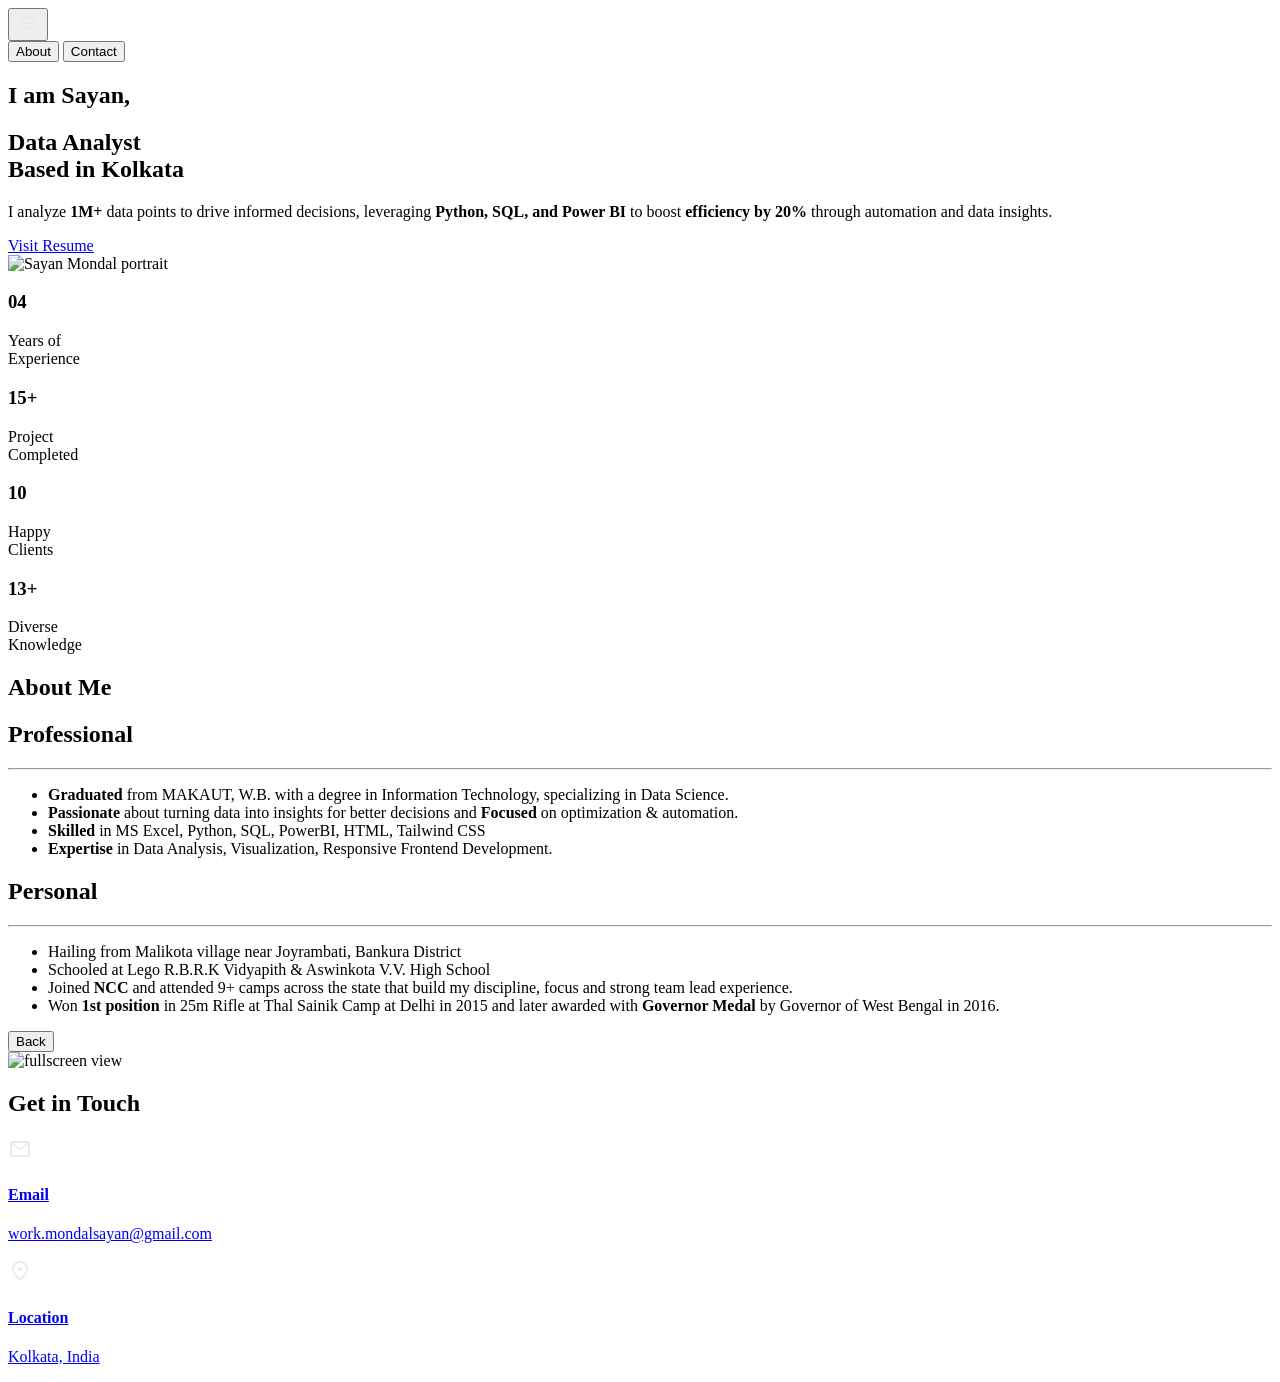
==== index.html @ 80255639 "mail id change to work.mondalsayan@gmail.com" ====
<!DOCTYPE html>
<html lang="en">

<head>
  <!-- Character Encoding & Responsive Meta -->
  <meta charset="UTF-8" />
  <meta name="viewport" content="width=device-width, initial-scale=1.0" />

  <!-- SEO & Social Meta -->
  <title>Portfolio – Sayan Mondal (Analyst Sayan) | Data Analyst</title>
  <meta name="description"
    content="Explore Sayan Mondal's professional portfolio featuring his work as a Data Analyst & Frontend Developer, based in Kolkata. Check out his resume, projects, and experience." />
  <meta name="keywords"
    content="Sayan Mondal, Analyst Sayan, portfolio, data analyst, resume, projects, professional portfolio, responsive portfolio, Kolkata developer" />
  <meta name="author" content="Sayan Mondal" />
  <meta name="robots" content="index, follow">

  <!-- Open Graph & Twitter Meta -->
  <meta property="og:type" content="website" />
  <meta property="og:title" content="Analyst Sayan Portfolio | Sayan Mondal | Data Analyst" />
  <meta property="og:description"
    content="Welcome to the detailed portfolio of Sayan Mondal, data analyst & frontend developer based in Kolkata." />
  <meta property="og:image" content="https://www.sayanmondal.in/media/image/user/linkpreview.png" />
  <meta property="og:site_name" content="Sayan Mondal Portfolio" />
  <meta property="og:url" content="https://www.sayanmondal.in" />

  <meta name="twitter:card" content="summary_large_image" />
  <meta name="twitter:title" content="Analyst Sayan Portfolio | Sayan Mondal | Data Analyst | Frontend Developer" />
  <meta name="twitter:description"
    content="Explore Sayan Mondal's professional portfolio featuring his work as a Data Analyst & Frontend Developer, based in Kolkata. Check out his resume, projects, and experience." />
  <meta name="twitter:image" content="https://www.sayanmondal.in/media/image/user/linkpreview.png" />
  <meta name="twitter:site" content="@analystsayan" />

  <!-- Icons & Manifest -->
  <link rel="icon" type="image/png" href="/media/image/logo/mainfavicon.png" />
  <link rel="apple-touch-icon" href="/media/image/logo/mainfavicon.png" sizes="192x192">
  <link rel="apple-touch-icon" href="/media/image/logo/mainfavicon.png" sizes="512x512">
  <link rel="shortcut icon" href="/media/image/logo/mainfavicon.png" type="image/x-icon" />
  <link rel="manifest" href="/manifest.json">

  <!-- Canonical & Search Engine -->
  <link rel="canonical" href="https://www.sayanmondal.in" />
  <link rel="image_src" href="/media/image/user/linkpreview.png" />

  <!-- CSS -->
  <link rel="stylesheet" href="/css/global.css" />
  <link rel="stylesheet" href="/css/header.css" />
  <link rel="stylesheet" href="/css/hero.css" />
  <link rel="stylesheet" href="/css/landing.css" />
  <link rel="stylesheet" href="/css/sidebar.css" />
  <link rel="stylesheet" href="/css/footer.css" />
  <!-- <link rel="stylesheet" href="/css/animation.css" /> -->

  <!-- Icons -->
  <script src="https://kit.fontawesome.com/01dcb3424f.js" crossorigin="anonymous"></script>
</head>

<body>
  <div id="top"></div>
  <div id="backToTopBtn"></div>
  <!-- Header -->
  <header id="header" class="header" aria-label="Header">
    <!-- Hamburger for mobile -->
    <button id="sidebarToggle" class="hamburger sidebar-toggle button-nature" aria-label="Open Sidebar"
      aria-controls="sideBar" aria-expanded="false" type="button">
      <svg xmlns="http://www.w3.org/2000/svg" height="24px" viewBox="0 -960 960 960" width="24px" fill="#e8eaed"
        aria-label="Open Sidebar">
        <path d="M120-240v-80h720v80H120Zm0-200v-80h720v80H120Zm0-200v-80h720v80H120Z" />
      </svg>
    </button>
    <!-- Site logo -->
    <a href="/" class="header-logo"></a>
    <!-- Header Navigation -->
    <nav class="header-navigation" aria-label="Header Navigation">
      <button id="aboutmeBtn" class="button-nature" type="button">About</button>
      <button id="contactmeBtn" class="button-nature" type="button">Contact</button>
    </nav>
  </header>

  <!-- Sidebar -->
  <aside id="sideBar" class="sidebar" aria-label="Sidebar"></aside>

  <main class="main-container" role="main">
    <div class="pattern-bg"></div>
    <!-- Hero Section -->
    <section id="heroSection">
      <div class="content">
        <div class="content-heading">
          <h2>I am Sayan,</h2>
          <h1>Data Analyst <br />Based in Kolkata</h1>
        </div>
        <div class="content-details">
          <p>
            I analyze <strong>1M+</strong> data points to drive informed decisions, leveraging <strong>Python, SQL, and
              Power BI</strong> to boost <strong>efficiency by 20%</strong> through automation and data insights.
          </p>
          <div class="landing-accent">
            <a href="/resume" class="button-nature global-button goto-resume" aria-label="View Resume">
              Visit Resume
            </a>
            <div class="social-links">
              <a aria-label="LinkedIn" href="https://www.linkedin.com/in/analystsayan/" target="_blank"
                class="button-nature"><i class="fa-brands fa-linkedin-in"></i></a>
              <a aria-label="GitHub" href="https://github.com/analystsayan/" target="_blank" class="button-nature"><i
                  class="fa-brands fa-github"></i></a>
              <a aria-label="YouTube" href="https://youtube.com/@analystsayan" target="_blank" class="button-nature"><i
                  class="fa-brands fa-youtube"></i></a>
              <a aria-label="Instagram" href="https://www.instagram.com/analystsayan/" target="_blank"
                class="button-nature"><i class="fa-brands fa-instagram"></i></a>
              <a aria-label="Facebook" href="https://www.facebook.com/analystsayan/" target="_blank"
                class="button-nature"><i class="fa-brands fa-facebook"></i></a>
              <a aria-label="Telegram" href="https://t.me/analystsayan" target="_blank" class="button-nature"><i
                  class="fa-brands fa-telegram"></i></a>
            </div>
          </div>
        </div>
        <div class="content-image">
          <div class="image-wrapper">
            <img src="/media/image/user/sayan-mondal.jpeg" alt="Sayan Mondal portrait" loading="lazy" />
          </div>
        </div>
      </div>
      <div class="smry">
        <div class="smry-div">
          <h3>04</h3>
          <p>Years of<br>Experience</p>
        </div>
        <div class="smry-div">
          <h3>15+</h3>
          <p>Project<br>Completed</p>
        </div>
        <div class="smry-div">
          <h3>10</h3>
          <p>Happy<br>Clients</p>
        </div>
        <div class="smry-div">
          <h3>13+</h3>
          <p>Diverse<br>Knowledge</p>
        </div>
      </div>
    </section>
    <!-- About Me Section -->
    <section id="aboutmeSection" class="aboutme">
      <div class="index-heading-container">
        <h1 class="index-heading">About Me</h1>
      </div>
      <div class="aboutme-container">
        <!-- Professional Card -->
        <div class="about about-card about-professional">
          <div class="about-heading"><i class="fa-solid fa-briefcase"></i>
            <h2>Professional</h2>
          </div>
          <hr>
          <div class="about-details">
            <ul>
              <li><i class="fa-solid fa-graduation-cap"></i> <strong>Graduated</strong> from MAKAUT, W.B. with a degree
                in
                Information Technology, specializing in Data Science.</li>
              <li><i class="fa-solid fa-lightbulb"></i> <strong>Passionate</strong> about turning data into insights for
                better decisions and <strong>Focused</strong> on optimization & automation.</li>
              <li><i class="fa-solid fa-laptop-code"></i> <strong>Skilled</strong> in MS Excel, Python, SQL, PowerBI,
                HTML,
                Tailwind CSS</li>
              <li><i class="fa-solid fa-chart-simple"></i> <strong>Expertise</strong> in Data Analysis, Visualization,
                Responsive Frontend Development.</li>
            </ul>
          </div>
        </div>
        <!-- Personal Card -->
        <div class="about about-card about-personal">
          <div class="about-heading"><i class="fa-solid fa-user"></i>
            <h2>Personal</h2>
          </div>
          <hr />
          <ul>
            <li><i class="fa-solid fa-map-marker-alt"></i> Hailing from Malikota village near Joyrambati, Bankura
              District</li>
            <li><i class="fa-solid fa-school"></i> Schooled at Lego R.B.R.K Vidyapith & Aswinkota V.V. High School</li>
            <li><i class="fa-solid fa-users"></i> Joined <strong>NCC</strong> and attended 9+ camps across the state
              that build my discipline, focus and strong
              team lead experience.</li>
            <li><i class="fa-solid fa-award"></i> Won <strong>1st position</strong> in 25m Rifle at Thal Sainik Camp at
              Delhi in 2015 and later awarded with <strong>Governor Medal</strong> by Governor of West Bengal in 2016.
            </li>
          </ul>
        </div>
      </div>
    </section>

    <!-- Fullscreen overlay placed after the section (single image element inside) -->
    <div id="fullscreenOverlay" class="fullscreen-overlay" aria-hidden="true" role="dialog" aria-label="Image viewer">
      <button class="back-btn" id="backBtn" aria-label="Close image viewer"><i class="fa-solid fa-angle-left"></i>
        Back</button>
      <div class="overlay-inner" tabindex="-1">
        <img id="fullscreenImg" src="" alt="fullscreen view">
      </div>
    </div>

    <!-- Contact Section -->
    <section id="contactSection" class="contact">
      <div class="index-heading-container">
        <h1 class="index-heading">Get in Touch</h1>
      </div>
      <div class="contact-details">
        <!-- <div class="contact-form">
          <form>
            <div class="form-group">
              <label for="first-name">First Name</label>
              <input id="first-name" type="text" placeholder="First name" autocomplete="given-name" required />
              <label for="last-name">Last Name</label>
              <input id="last-name" type="text" placeholder="Last name" autocomplete="family-name" required />
            </div>
            <div class="form-group">
              <label for="email">Email Address</label>
              <input id="email" type="email" placeholder="Email address" autocomplete="email" required />
              <label for="phone">Phone number (Optional)</label>
              <input id="phone" type="tel" placeholder="Phone number" autocomplete="tel" />
            </div>
            <label for="services">Service</label>
            <select id="services">
              <option value="">—Please choose an option—</option>
              <option value="webdev">Data Analysis</option>
              <option value="webdesign">Graphic Design</option>
              <option value="graphic">Web Development</option>
            </select>
            <label for="message">Message</label>
            <textarea id="message" placeholder="Message"></textarea>
            <button class="global-button button-nature" type="submit">Send Message</button>
          </form>
        </div> -->
        <div class="contact-info">
          <a href="mailto:work.mondalsayan@gmail.com" class="button-nature" aria-label="Send Email">
            <div class="info-item">
              <span class="icon">
                <svg xmlns="http://www.w3.org/2000/svg" height="24px" viewBox="0 -960 960 960" width="24px"
                  fill="#e8eaed">
                  <path
                    d="M160-160q-33 0-56.5-23.5T80-240v-480q0-33 23.5-56.5T160-800h640q33 0 56.5 23.5T880-720v480q0 33-23.5 56.5T800-160H160Zm320-280L160-640v400h640v-400L480-440Zm0-80 320-200H160l320 200ZM160-640v-80 480-400Z" />
                </svg>
              </span>
              <div>
                <h4>Email</h4>
                <p>work.mondalsayan@gmail.com</p>
              </div>
            </div>
          </a>
          <a href="https://shorturl.at/sJsPh" class="button-nature" aria-label="Location">
            <div class="info-item">
              <span class="icon">
                <svg xmlns="http://www.w3.org/2000/svg" height="24px" viewBox="0 -960 960 960" width="24px"
                  fill="#e8eaed">
                  <path
                    d="M480-480q33 0 56.5-23.5T560-560q0-33-23.5-56.5T480-640q-33 0-56.5 23.5T400-560q0 33 23.5 56.5T480-480Zm0 294q122-112 181-203.5T720-552q0-109-69.5-178.5T480-800q-101 0-170.5 69.5T240-552q0 71 59 162.5T480-186Zm0 106Q319-217 239.5-334.5T160-552q0-150 96.5-239T480-880q127 0 223.5 89T800-552q0 100-79.5 217.5T480-80Zm0-480Z" />
                </svg>
              </span>
              <div>
                <h4>Location</h4>
                <p>Kolkata, India</p>
              </div>
            </div>
          </a>
        </div>
      </div>
    </section>
  </main>

  <!-- WhatsApp Floating "Say Hi" Button -->
  <!-- <a class="fixed-contact button-nature" href="https://wa.me/9547254491" target="_blank" aria-label="WhatsApp">
    <svg xmlns="http://www.w3.org/2000/svg" viewBox="0 0 448 512">
      <path
        d="M380.9 97.1C339 55.1 283.2 32 223.9 32c-122.4 0-222 99.6-222 222 0 39.1 10.2 77.3 29.6 111L0 480l117.7-30.9c32.4 17.7 68.9 27 106.1 27h.1c122.3 0 224.1-99.6 224.1-222 0-59.3-25.2-115-67.1-157zm-157 341.6c-33.2 0-65.7-8.9-94-25.7l-6.7-4-69.8 18.3L72 359.2l-4.4-7c-18.5-29.4-28.2-63.3-28.2-98.2 0-101.7 82.8-184.5 184.6-184.5 49.3 0 95.6 19.2 130.4 54.1 34.8 34.9 56.2 81.2 56.1 130.5 0 101.8-84.9 184.6-186.6 184.6zm101.2-138.2c-5.5-2.8-32.8-16.2-37.9-18-5.1-1.9-8.8-2.8-12.5 2.8-3.7 5.6-14.3 18-17.6 21.8-3.2 3.7-6.5 4.2-12 1.4-32.6-16.3-54-29.1-75.5-66-5.7-9.8 5.7-9.1 16.3-30.3 1.8-3.7 .9-6.9-.5-9.7-1.4-2.8-12.5-30.1-17.1-41.2-4.5-10.8-9.1-9.3-12.5-9.5-3.2-.2-6.9-.2-10.6-.2-3.7 0-9.7 1.4-14.8 6.9-5.1 5.6-19.4 19-19.4 46.3 0 27.3 19.9 53.7 22.6 57.4 2.8 3.7 39.1 59.7 94.8 83.8 35.2 15.2 49 16.5 66.6 13.9 10.7-1.6 32.8-13.4 37.4-26.4 4.6-13 4.6-24.1 3.2-26.4-1.3-2.5-5-3.9-10.5-6.6z" />
    </svg>
    <span class="contact-text">Say Hi</span>
  </a> -->

  <!-- Overlay for sidebar/modal -->
  <div id="overlay"></div>

  <!-- Footer Section -->
  <footer class="footer" id="footerSection"></footer>

  <!-- JavaScript -->
  <script src="js/sidebar.js" defer></script>
  <script src="js/global.js" defer></script>
  <script src="/js/features.js" defer></script>
  <script src="js/footer.js" defer></script>
  <!-- <script src="js/animation.js" defer></script> -->
  <noscript>
    <p>For the best experience, please enable JavaScript.</p>
  </noscript>
</body>

</html>
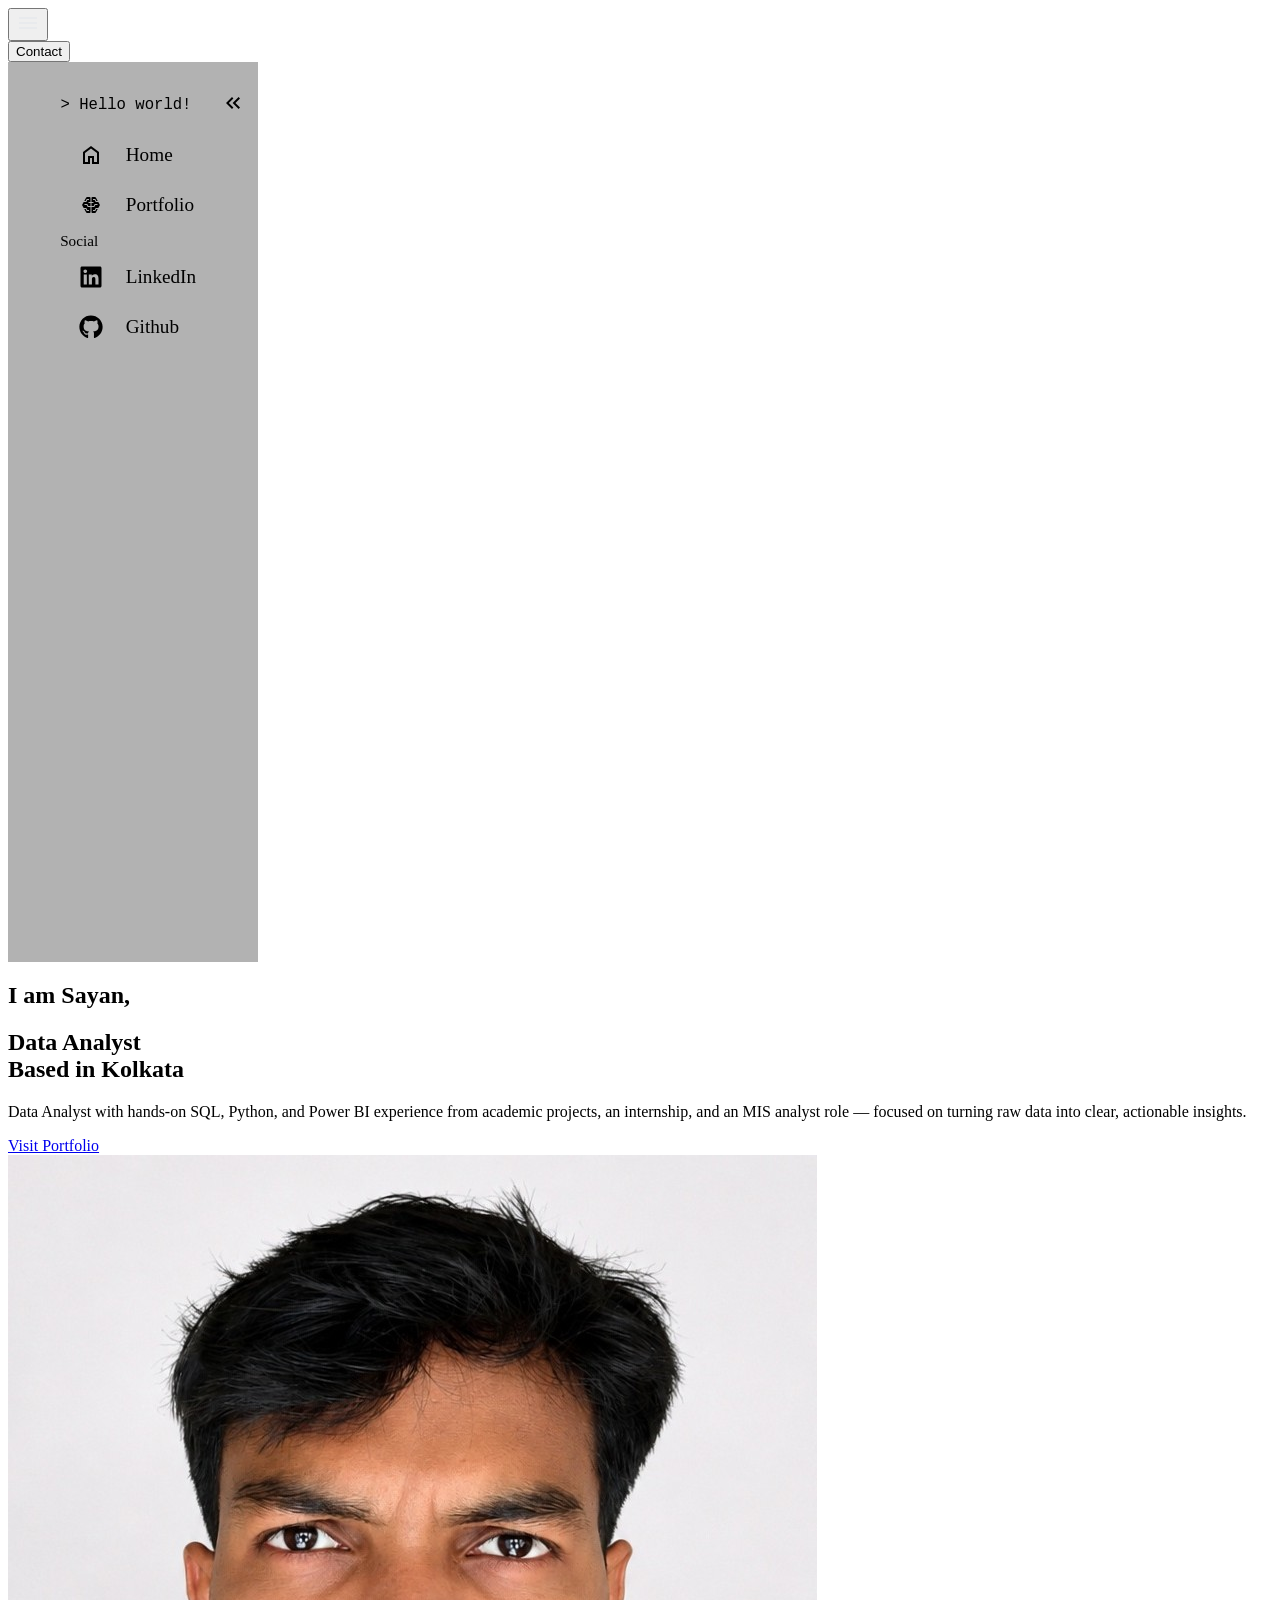
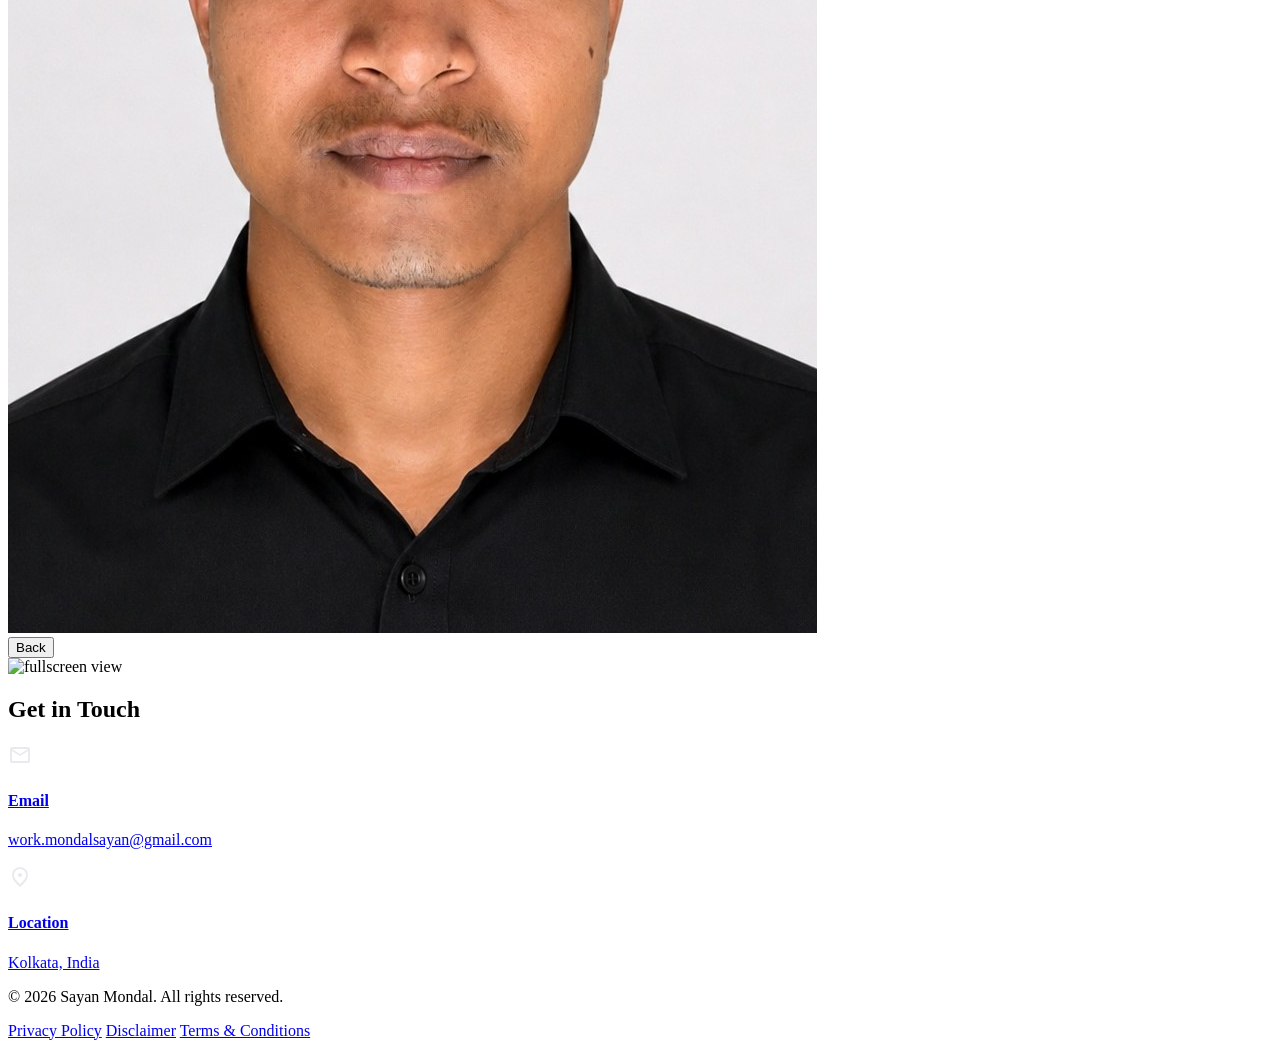
==== commit 1784497a: "sidebar & portfolio updated" ====
--- a/index.html
+++ b/index.html
@@ -1,4 +1,4 @@
-<!DOCTYPE html>
+<!doctype html>
 <html lang="en">
 
 <head>
@@ -13,7 +13,7 @@
   <meta name="keywords"
     content="Sayan Mondal, Analyst Sayan, portfolio, data analyst, resume, projects, professional portfolio, responsive portfolio, Kolkata developer" />
   <meta name="author" content="Sayan Mondal" />
-  <meta name="robots" content="index, follow">
+  <meta name="robots" content="index, follow" />
 
   <!-- Open Graph & Twitter Meta -->
   <meta property="og:type" content="website" />
@@ -33,10 +33,10 @@
 
   <!-- Icons & Manifest -->
   <link rel="icon" type="image/png" href="/media/image/logo/mainfavicon.png" />
-  <link rel="apple-touch-icon" href="/media/image/logo/mainfavicon.png" sizes="192x192">
-  <link rel="apple-touch-icon" href="/media/image/logo/mainfavicon.png" sizes="512x512">
+  <link rel="apple-touch-icon" href="/media/image/logo/mainfavicon.png" sizes="192x192" />
+  <link rel="apple-touch-icon" href="/media/image/logo/mainfavicon.png" sizes="512x512" />
   <link rel="shortcut icon" href="/media/image/logo/mainfavicon.png" type="image/x-icon" />
-  <link rel="manifest" href="/manifest.json">
+  <link rel="manifest" href="/manifest.json" />
 
   <!-- Canonical & Search Engine -->
   <link rel="canonical" href="https://www.sayanmondal.in" />
@@ -72,8 +72,10 @@
     <a href="/" class="header-logo"></a>
     <!-- Header Navigation -->
     <nav class="header-navigation" aria-label="Header Navigation">
-      <button id="aboutmeBtn" class="button-nature" type="button">About</button>
-      <button id="contactmeBtn" class="button-nature" type="button">Contact</button>
+      <!-- <button id="aboutmeBtn" class="button-nature" type="button">About</button> -->
+      <button id="contactmeBtn" class="button-nature" type="button">
+        Contact
+      </button>
     </nav>
   </header>
 
@@ -91,12 +93,13 @@
         </div>
         <div class="content-details">
           <p>
-            I analyze <strong>1M+</strong> data points to drive informed decisions, leveraging <strong>Python, SQL, and
-              Power BI</strong> to boost <strong>efficiency by 20%</strong> through automation and data insights.
+            Data Analyst with hands-on SQL, Python, and Power BI experience
+            from academic projects, an internship, and an MIS analyst role —
+            focused on turning raw data into clear, actionable insights.
           </p>
           <div class="landing-accent">
-            <a href="/resume" class="button-nature global-button goto-resume" aria-label="View Resume">
-              Visit Resume
+            <a href="/portfolio" class="button-nature global-button visit-portfolio" aria-label="View Portfolio">
+              Visit Portfolio
             </a>
             <div class="social-links">
               <a aria-label="LinkedIn" href="https://www.linkedin.com/in/analystsayan/" target="_blank"
@@ -105,9 +108,11 @@
                   class="fa-brands fa-github"></i></a>
               <a aria-label="YouTube" href="https://youtube.com/@analystsayan" target="_blank" class="button-nature"><i
                   class="fa-brands fa-youtube"></i></a>
-              <a aria-label="Instagram" href="https://www.instagram.com/analystsayan/" target="_blank"
+              <a aria-label="Discord" href="https://discord.gg/BjGSRAjcme" target="_blank" class="button-nature"><i
+                  class="fa-brands fa-discord"></i></a>
+              <a aria-label="Instagram" href="https://www.instagram.com/mondalsayan01/" target="_blank"
                 class="button-nature"><i class="fa-brands fa-instagram"></i></a>
-              <a aria-label="Facebook" href="https://www.facebook.com/analystsayan/" target="_blank"
+              <a aria-label="Facebook" href="https://www.facebook.com/mondalsayan01/" target="_blank"
                 class="button-nature"><i class="fa-brands fa-facebook"></i></a>
               <a aria-label="Telegram" href="https://t.me/analystsayan" target="_blank" class="button-nature"><i
                   class="fa-brands fa-telegram"></i></a>
@@ -116,36 +121,36 @@
         </div>
         <div class="content-image">
           <div class="image-wrapper">
-            <img src="/media/image/user/sayan-mondal.jpeg" alt="Sayan Mondal portrait" loading="lazy" />
-          </div>
-        </div>
-      </div>
-      <div class="smry">
+            <img src="/media/image/user/sayan-mondal-profile.jpeg" alt="Sayan Mondal portrait" loading="lazy" />
+          </div>
+        </div>
+      </div>
+      <!-- <div class="smry">
         <div class="smry-div">
           <h3>04</h3>
           <p>Years of<br>Experience</p>
         </div>
         <div class="smry-div">
-          <h3>15+</h3>
+          <h3>9.15</h3>
+          <p>CGPA<br>B.Sc. IT</p>
+        </div>
+        <div class="smry-div">
+          <h3>4</h3>
           <p>Project<br>Completed</p>
         </div>
         <div class="smry-div">
-          <h3>10</h3>
-          <p>Happy<br>Clients</p>
-        </div>
-        <div class="smry-div">
-          <h3>13+</h3>
-          <p>Diverse<br>Knowledge</p>
-        </div>
-      </div>
+          <h3>3</h3>
+          <p>Certifications<br>Knowledge</p>
+        </div>
+      </div> -->
     </section>
     <!-- About Me Section -->
-    <section id="aboutmeSection" class="aboutme">
+    <!-- <section id="aboutmeSection" class="aboutme">
       <div class="index-heading-container">
         <h1 class="index-heading">About Me</h1>
       </div>
       <div class="aboutme-container">
-        <!-- Professional Card -->
+
         <div class="about about-card about-professional">
           <div class="about-heading"><i class="fa-solid fa-briefcase"></i>
             <h2>Professional</h2>
@@ -166,7 +171,7 @@
             </ul>
           </div>
         </div>
-        <!-- Personal Card -->
+  
         <div class="about about-card about-personal">
           <div class="about-heading"><i class="fa-solid fa-user"></i>
             <h2>Personal</h2>
@@ -185,14 +190,15 @@
           </ul>
         </div>
       </div>
-    </section>
+    </section> -->
 
     <!-- Fullscreen overlay placed after the section (single image element inside) -->
     <div id="fullscreenOverlay" class="fullscreen-overlay" aria-hidden="true" role="dialog" aria-label="Image viewer">
-      <button class="back-btn" id="backBtn" aria-label="Close image viewer"><i class="fa-solid fa-angle-left"></i>
-        Back</button>
+      <button class="back-btn" id="backBtn" aria-label="Close image viewer">
+        <i class="fa-solid fa-angle-left"></i> Back
+      </button>
       <div class="overlay-inner" tabindex="-1">
-        <img id="fullscreenImg" src="" alt="fullscreen view">
+        <img id="fullscreenImg" src="" alt="fullscreen view" />
       </div>
     </div>
 
--- a/css/sidebar.css
+++ b/css/sidebar.css
@@ -0,0 +1,179 @@
+/* ------------------------------------------
+    Sidebar Styles (Mobile & Desktop)
+------------------------------------------ */
+
+aside {
+    position: fixed;
+    top: 0;
+    left: -300px;
+    width: 250px;
+    height: 100vh;
+    border-right: 1px solid var(--blur-bg);
+    background: var(--bg);
+    transition: all 0.3s ease-in-out;
+    z-index: 1001;
+    user-select: none;
+}
+
+/* Sidebar open/close state */
+aside.open {
+    transform: translateX(300px); /* Slide in */
+}
+aside.closed {
+    transform: translateX(-300px); /* Slide out */
+}
+
+/* Sidebar inner container */
+.sidebardiv {
+    width: 100%;
+    height: 100%;
+    backdrop-filter: brightness(0.7);
+    overflow: hidden;
+    overflow-y: auto;
+    text-wrap: nowrap;
+    transition: 300ms ease-in-out;
+    align-self: start;
+}
+
+/* Logo and first li row spacing */
+.sidebar > .sidebardiv > ul > li:first-child {
+    margin: var(--space-xxs) var(--space-sm);
+    display: flex;
+    align-items: center;
+    transition: all 0.3s ease;
+}
+.sidebar > .sidebardiv > ul > li:first-child .logo {
+    font-family: monospace;
+    color: var(--text);
+    justify-content: center;
+    font-size: 1.2em;
+    margin: 0;
+    transition: all 0.3s ease-in-out;
+}
+
+/* Sidebar buttons and logo styling */
+
+.sidebar-category {
+    border-radius: var(--radius-full);
+    padding: var(--space-xxs) var(--space-sm) 0 var(--space-sm);
+    color: var(--text-muted);
+    display: flex;
+    align-items: center;
+    font-size: 0.95rem;
+    transition: all 0.3s ease-in-out;
+    margin: 0 .8em;
+}
+
+.sidebar-btn,
+.sidebardiv .logo {
+    border-radius: var(--radius-full);
+    padding: 0.6em 0.8em;
+    text-decoration: none;
+    color: var(--text);
+    display: flex;
+    align-items: center;
+    gap: 1.2em;
+    font-size: 1.2rem;
+    transition: background 0.3s, color 0.3s;
+    margin: 0 .8em;
+}
+
+.sidebar-btn:hover {
+    background: var(--blur-bg);
+}
+
+/* Active (current page) sidebar button */
+.sidebar-btn.active {
+    background: var(--blur-bg);
+}
+
+/* Sidebar navigation list style */
+.sidebardiv ul li {
+    list-style: none;
+    margin-bottom: .2em;
+}
+.sidebardiv ul li svg {
+    height: 24px;
+    width: 24px;
+    flex-shrink: 0;
+    fill: var(--text);
+    transition: all 0.3s ease-in-out;
+}
+
+/* Toggle/minimise button (desktop, hidden by default) */
+#toggle-btn {
+    display: none;
+}
+
+/* Close menu button (mobile) */
+.sidebar-close {
+    height: 24px;
+    width: 24px;
+    position: relative;
+    margin-left: auto;
+    cursor: pointer;
+    fill: var(--text) !important;
+    border-radius: var(--radius-sm);
+}
+.sidebar-close:hover {
+    background: var(--blur-bg);
+}
+
+/* ------------------------------------------
+    Desktop (≥1024px) Sidebar Tweaks
+------------------------------------------ */
+@media screen and (min-width: 1024px) {
+    aside {
+        grid-area: sidebar;
+        position: sticky;
+    }
+
+    /* Shrink logo row font and space */
+    .sidebar > .sidebardiv > ul > li:first-child .logo {
+        font-size: 1.2em;
+    }
+
+    .sidebar-close {
+        display: none;
+    }
+
+    #toggle-btn {
+        margin-left: auto;
+        padding: 1em;
+        border: none;
+        border-radius: var(--radius-sm);
+        background: none;
+        cursor: pointer;
+        transition: all 0.3s ease-in-out;
+        display: block;
+    }
+    #toggle-btn svg {
+        transition: transform 0.3s ease-in-out;
+    }
+    #toggle-btn.rotate svg {
+        transform: rotate(180deg);
+    }
+    #toggle-btn:hover {
+        background: var(--blur-bg);
+    }
+
+    /* Mini sidebar mode */
+    .sidebar.close {
+        width: 86px;
+    }
+    .sidebar.close .sidebar-category {
+        display: none;
+    }
+    .sidebar.close .sidebar-btn {
+        color: var(--bg-light);
+    }
+    .sidebar.close .sidebardiv .logo {
+        display: none;
+    }
+    .sidebar.close #toggle-btn {
+        margin: auto;
+    }
+    .sidebar.close .sidebar-btn span {
+        display: none;
+    }
+}
